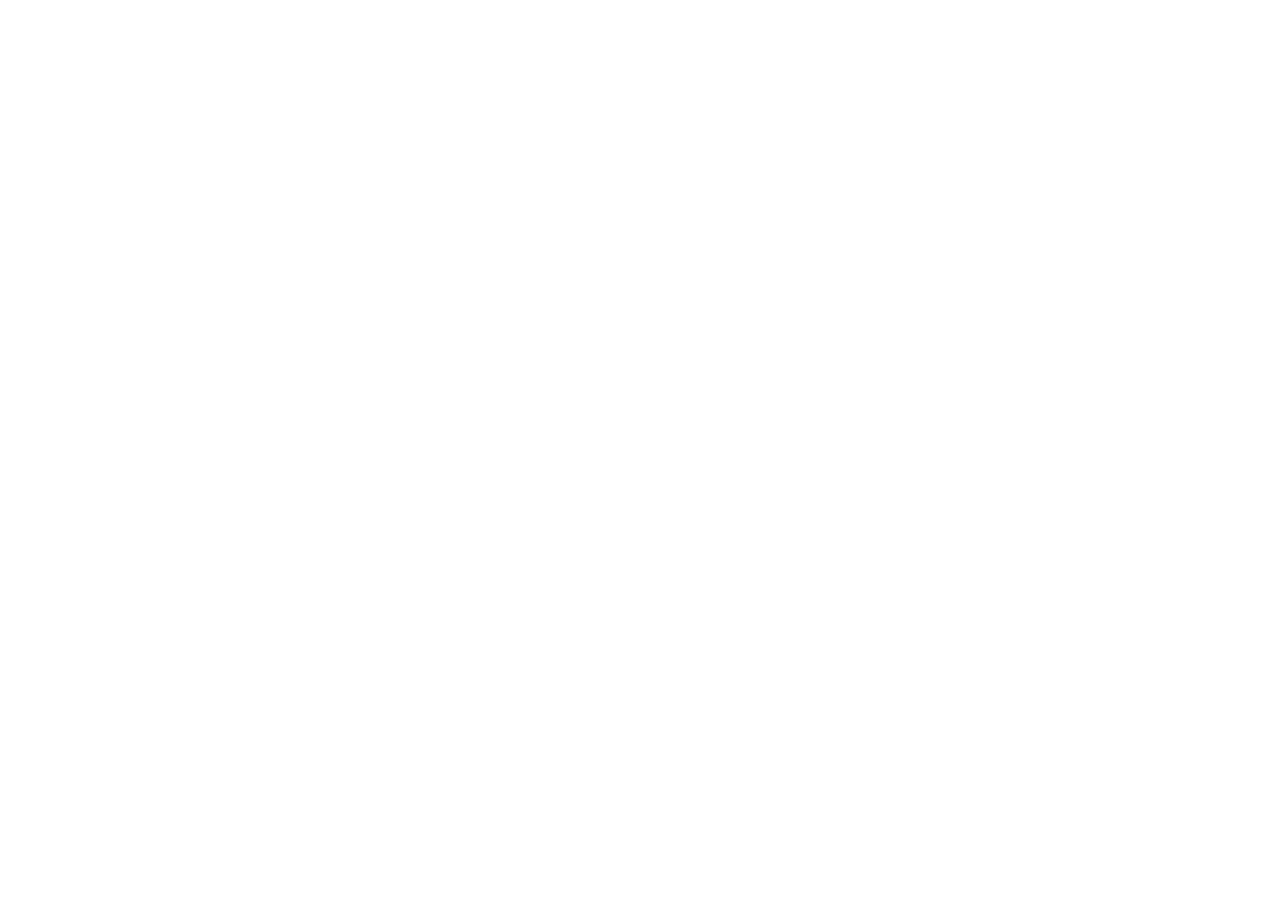
==== index.html @ 01ff474b "initial commit" ====
<!DOCTYPE html>
<html lang="en">
  <head>
    <meta charset="UTF-8" />
    <meta name="viewport" content="width=device-width, initial-scale=1.0" />
    <title>Restaurants-Website</title>
  </head>
  <body></body>
</html>
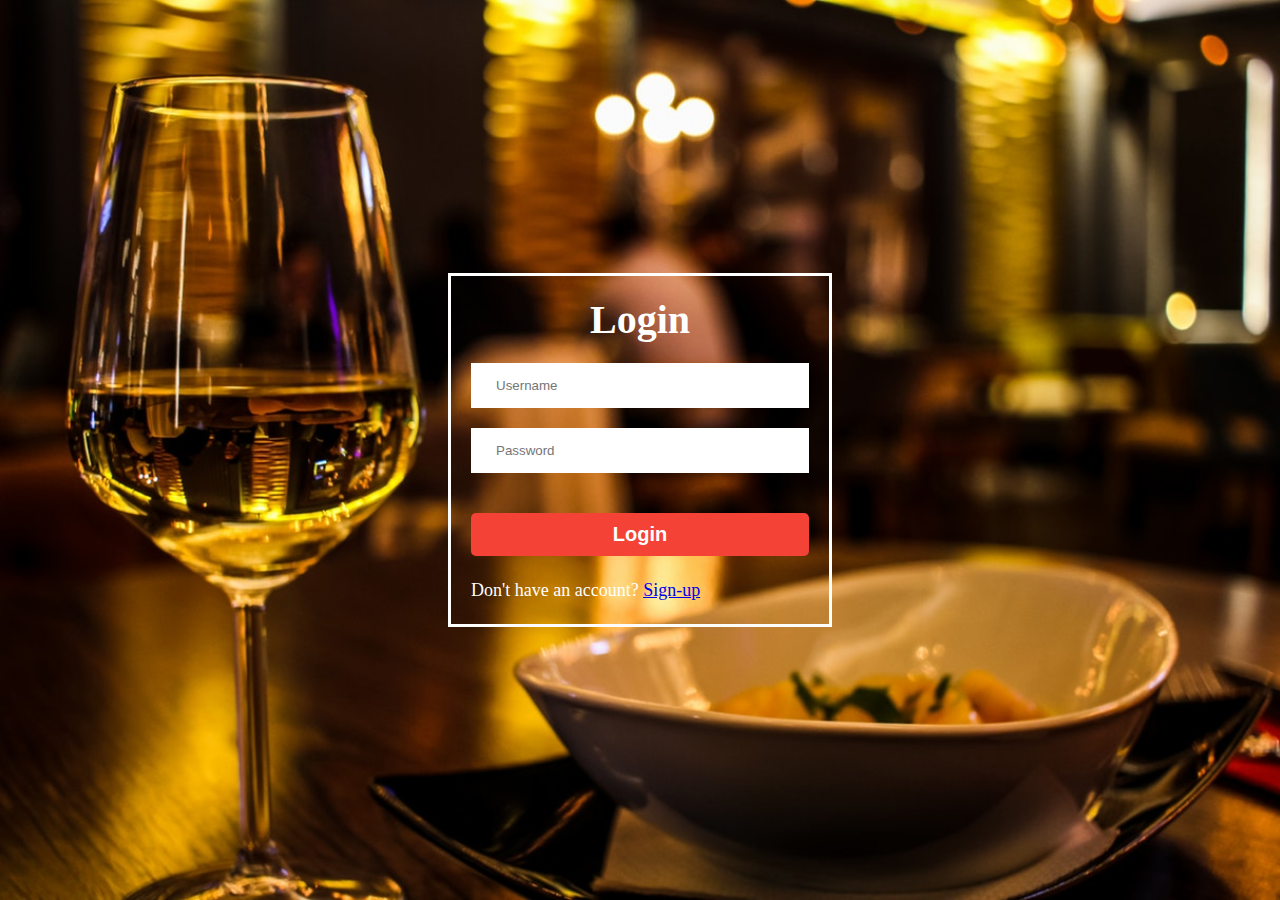
==== commit 57c5db15: "login page html and css" ====
--- a/index.html
+++ b/index.html
@@ -3,7 +3,43 @@
   <head>
     <meta charset="UTF-8" />
     <meta name="viewport" content="width=device-width, initial-scale=1.0" />
-    <title>Restaurants-Website</title>
+    <title>Login</title>
+
+    <link rel="stylesheet" href="./css/Login.css" />
+    <link
+      rel="stylesheet"
+      href="https://cdnjs.cloudflare.com/ajax/libs/font-awesome/6.5.1/css/all.min.css"
+      integrity="sha512-DTOQO9RWCH3ppGqcWaEA1BIZOC6xxalwEsw9c2QQeAIftl+Vegovlnee1c9QX4TctnWMn13TZye+giMm8e2LwA=="
+      crossorigin="anonymous"
+      referrerpolicy="no-referrer"
+    />
   </head>
-  <body></body>
+  <body>
+    <section class="login">
+      <div class="form">
+        <h1>Login</h1>
+        <form id="loginForm" class="flex-column">
+          <div class="input">
+            <div class="icon"><i class="fa-solid fa-user"></i></div>
+            <input type="text" id="username" placeholder="Username" required />
+          </div>
+          <div class="input">
+            <i class="fa-solid fa-lock"></i>
+            <input
+              type="password"
+              id="password"
+              placeholder="Password"
+              required
+            />
+          </div>
+          <div class="error" id="error"></div>
+          <button type="submit">Login</button>
+          <p class="for-sign-up">
+            Don't have an account? <a href="#" class="sign-up">Sign-up</a>
+          </p>
+        </form>
+      </div>
+    </section>
+    <script src="script/login.js"></script>
+  </body>
 </html>
--- a/css/Login.css
+++ b/css/Login.css
@@ -0,0 +1,152 @@
+@import url("https://fonts.googleapis.com/css2?family=Roboto:wght@300;400;500;700&display=swap");
+
+:root {
+  --main-color: #f44336;
+  --bg-white: #ffffff;
+  --error-color: red;
+}
+html {
+  scroll-behavior: smooth;
+}
+
+* {
+  margin: 0;
+  padding: 0;
+  box-sizing: border-box;
+}
+::selection {
+  background-color: var(--main-color);
+  color: var(--bg-white);
+}
+body {
+  background-image: url("../assests/restaurant_1.jpeg");
+  background-repeat: no-repeat;
+  background-size: cover;
+}
+.t-center {
+  position: absolute;
+  top: 50%;
+  left: 50%;
+  transform: translate(-50%, -50%);
+}
+.t-center {
+  text-align: center;
+}
+.flex {
+  display: flex;
+}
+.flex-items {
+  display: flex;
+  align-items: center;
+}
+.flex-center {
+  display: flex;
+  align-items: center;
+  justify-content: center;
+}
+.flex-between {
+  display: flex;
+  justify-content: space-between;
+}
+.flex-column {
+  display: flex;
+  flex-direction: column;
+}
+.rounded {
+  border-radius: 6px;
+}
+ul {
+  list-style: none;
+}
+a {
+  text-decoration: none;
+}
+
+p {
+  font-size: 18px;
+  line-height: 1.6;
+}
+.login {
+  display: flex;
+  justify-content: center;
+  align-items: center;
+  height: 100vh;
+}
+.form {
+  border: 3px solid var(--bg-white);
+  padding: 20px;
+  width: 30%;
+}
+.form h1 {
+  text-align: center;
+  font: bold;
+  margin-bottom: 20px;
+  font-size: 40px;
+  color: var(--bg-white);
+}
+form {
+  gap: 20px;
+}
+
+.input {
+  display: flex;
+  text-align: center;
+  justify-content: space-between;
+  gap: 10px;
+  width: 100%;
+
+  background-color: var(--bg-white);
+  padding: 10px;
+  align-items: center;
+}
+.input input {
+  width: 100%;
+  padding: 5px;
+  border: none;
+  outline: none;
+  height: 100%;
+  background-color: transparent;
+}
+
+button {
+  background-color: var(--main-color);
+  color: var(--bg-white);
+  border: none;
+  border-radius: 5px;
+  cursor: pointer;
+  padding: 10px;
+  font-weight: bold;
+  font-size: 20px;
+}
+
+button:hover {
+  opacity: 0.6;
+}
+.for-sign-up {
+  color: white;
+}
+.sign-up {
+  text-decoration: underline;
+}
+
+.error {
+  color: var(--error-color);
+  font-weight: bold;
+}
+
+@media (max-width: 600px) {
+  .form {
+    width: 90%;
+    padding: 5px;
+  }
+}
+@media (min-width: 600px) and (max-width: 768px) {
+  .form {
+    width: 80%;
+  }
+}
+@media (min-width: 768px) and (max-width: 992px) {
+  .form {
+    width: 80%;
+  }
+}
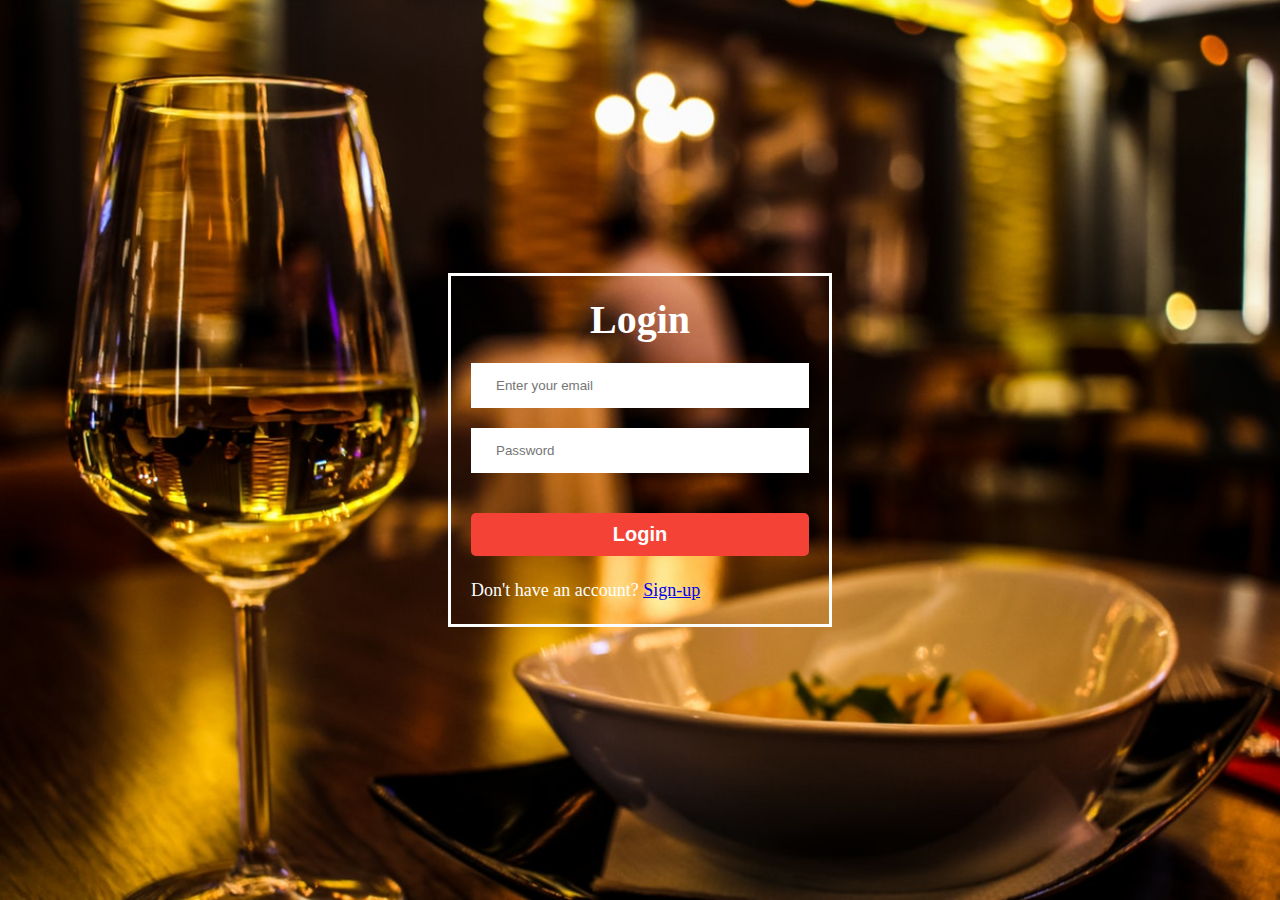
==== commit e01bae1d: "some changes in the design" ====
--- a/index.html
+++ b/index.html
@@ -20,8 +20,13 @@
         <h1>Login</h1>
         <form id="loginForm" class="flex-column">
           <div class="input">
-            <div class="icon"><i class="fa-solid fa-user"></i></div>
-            <input type="text" id="username" placeholder="Username" required />
+            <div class="icon"><i class="fa-solid fa-envelope"></i></div>
+            <input
+              type="email"
+              id="email"
+              placeholder="Enter your email"
+              required
+            />
           </div>
           <div class="input">
             <i class="fa-solid fa-lock"></i>
@@ -35,11 +40,12 @@
           <div class="error" id="error"></div>
           <button type="submit">Login</button>
           <p class="for-sign-up">
-            Don't have an account? <a href="#" class="sign-up">Sign-up</a>
+            Don't have an account?
+            <a href="./pages/Sign-up.html" class="sign-up">Sign-up</a>
           </p>
         </form>
       </div>
     </section>
-    <script src="script/login.js"></script>
+    <script src="./scripts/Login.js"></script>
   </body>
 </html>
